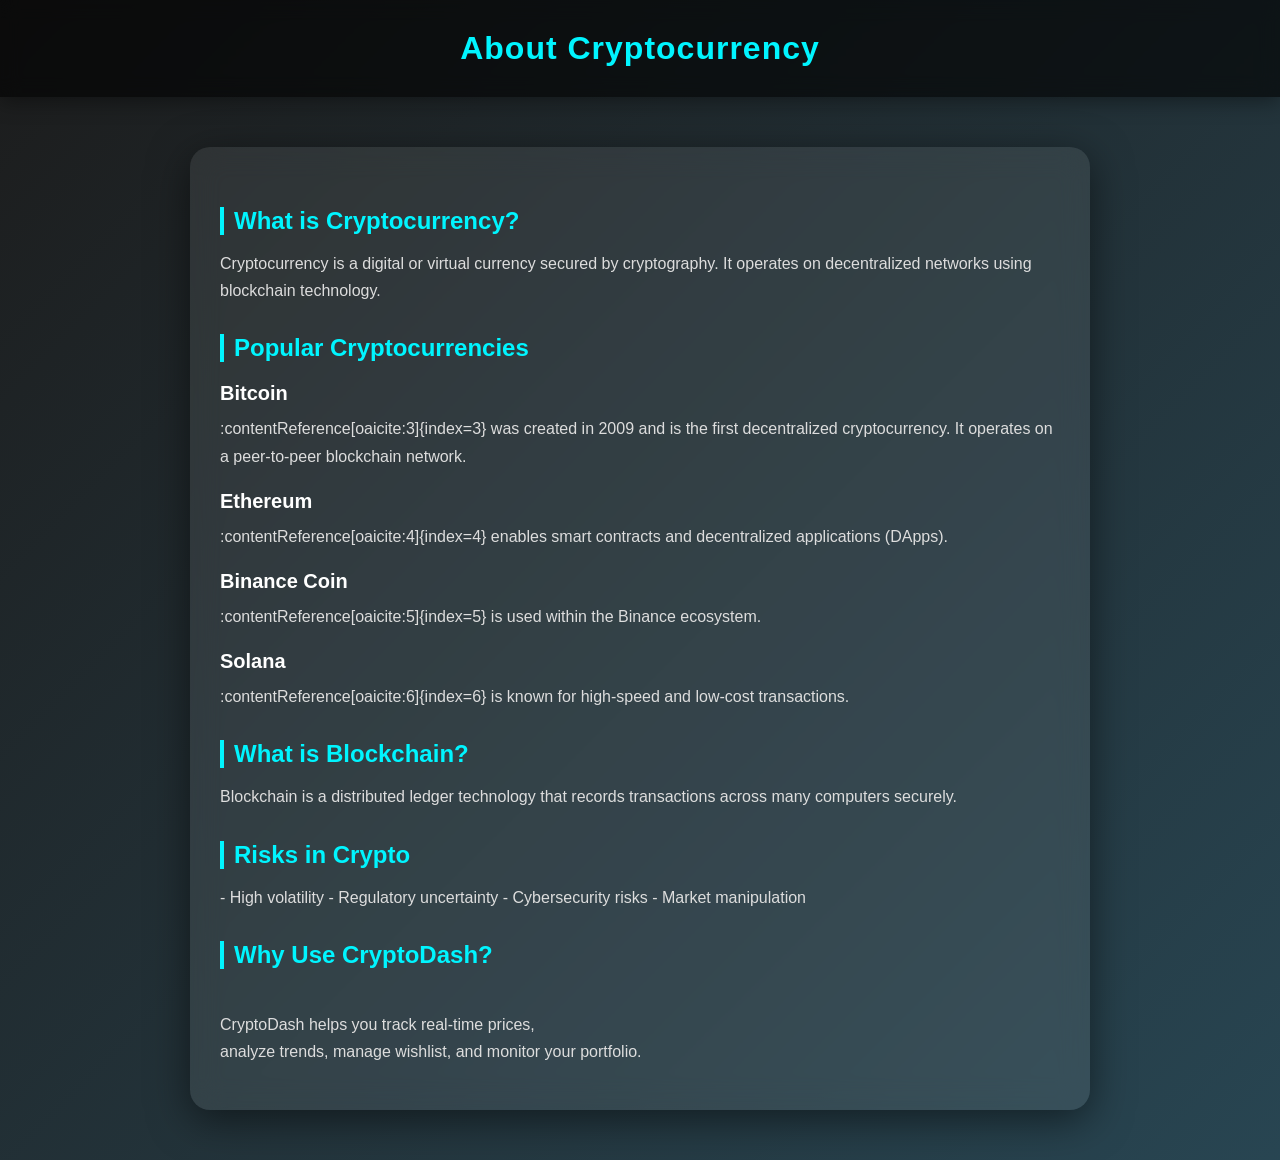
==== about.html @ ad91a1e3 "initial commit" ====
<!DOCTYPE html>
<html>
<head>
<title>About Crypto</title>
<link rel="stylesheet" href="./CSS/about.css">
</head>
<body>

<header class="topbar">
  <h1>About Cryptocurrency</h1>
</header>

<div class="about-container">

<h2>What is Cryptocurrency?</h2>
<p>
Cryptocurrency is a digital or virtual currency secured by cryptography.
It operates on decentralized networks using blockchain technology.
</p>

<h2>Popular Cryptocurrencies</h2>

<h3>Bitcoin</h3>
<p>
:contentReference[oaicite:3]{index=3} was created in 2009 and is the first decentralized cryptocurrency.
It operates on a peer-to-peer blockchain network.
</p>

<h3>Ethereum</h3>
<p>
:contentReference[oaicite:4]{index=4} enables smart contracts and decentralized applications (DApps).
</p>

<h3>Binance Coin</h3>
<p>
:contentReference[oaicite:5]{index=5} is used within the Binance ecosystem.
</p>

<h3>Solana</h3>
<p>
:contentReference[oaicite:6]{index=6} is known for high-speed and low-cost transactions.
</p>

<h2>What is Blockchain?</h2>
<p>
Blockchain is a distributed ledger technology that records transactions across many computers securely.
</p>

<h2>Risks in Crypto</h2>
<p>
- High volatility  
- Regulatory uncertainty  
- Cybersecurity risks  
- Market manipulation  
</p>

<h2>Why Use CryptoDash?</h2>
<p>
CryptoDash helps you track real-time prices,
analyze trends, manage wishlist, and monitor your portfolio.
</p>

</div>

</body>
</html>
---- CSS/about.css ----
/* ============================= */
/* GLOBAL RESET */
/* ============================= */

* {
  margin: 0;
  padding: 0;
  box-sizing: border-box;
  font-family: "Segoe UI", sans-serif;
}

body {
  min-height: 100vh;
  background: linear-gradient(-45deg, #0f2027, #203a43, #2c5364, #1c1c1c);
  background-size: 400% 400%;
  animation: gradientBG 12s ease infinite;
  color: #ffffff;
}

/* Animated Background */
@keyframes gradientBG {
  0% { background-position: 0% 50%; }
  50% { background-position: 100% 50%; }
  100% { background-position: 0% 50%; }
}

/* ============================= */
/* HEADER */
/* ============================= */

.topbar {
  text-align: center;
  padding: 30px 20px;
  background: rgba(0, 0, 0, 0.6);
  backdrop-filter: blur(10px);
  box-shadow: 0 4px 20px rgba(0,0,0,0.4);
}

.topbar h1 {
  font-size: 32px;
  letter-spacing: 1px;
  color: #00f5ff;
}

/* ============================= */
/* MAIN CONTAINER */
/* ============================= */

.about-container {
  max-width: 900px;
  margin: 50px auto;
  padding: 30px;
  background: rgba(255, 255, 255, 0.08);
  backdrop-filter: blur(15px);
  border-radius: 20px;
  box-shadow: 0 10px 40px rgba(0, 0, 0, 0.5);
}

/* ============================= */
/* HEADINGS */
/* ============================= */

.about-container h2 {
  margin-top: 30px;
  margin-bottom: 15px;
  font-size: 24px;
  color: #00f5ff;
  border-left: 4px solid #00f5ff;
  padding-left: 10px;
}

.about-container h3 {
  margin-top: 20px;
  margin-bottom: 10px;
  font-size: 20px;
  color: #ffffff;
}

/* ============================= */
/* PARAGRAPHS */
/* ============================= */

.about-container p {
  line-height: 1.7;
  font-size: 16px;
  margin-bottom: 15px;
  color: #dddddd;
}

/* ============================= */
/* RISK LIST STYLE */
/* ============================= */

.about-container p:last-of-type {
  white-space: pre-line;
}

/* ============================= */
/* HOVER EFFECT SECTIONS */
/* ============================= */

.about-container h3:hover {
  color: #00f5ff;
  transform: translateX(5px);
  transition: 0.3s;
}

/* ============================= */
/* RESPONSIVE */
/* ============================= */

@media (max-width: 768px) {
  .about-container {
    margin: 20px;
    padding: 20px;
  }

  .topbar h1 {
    font-size: 24px;
  }
}
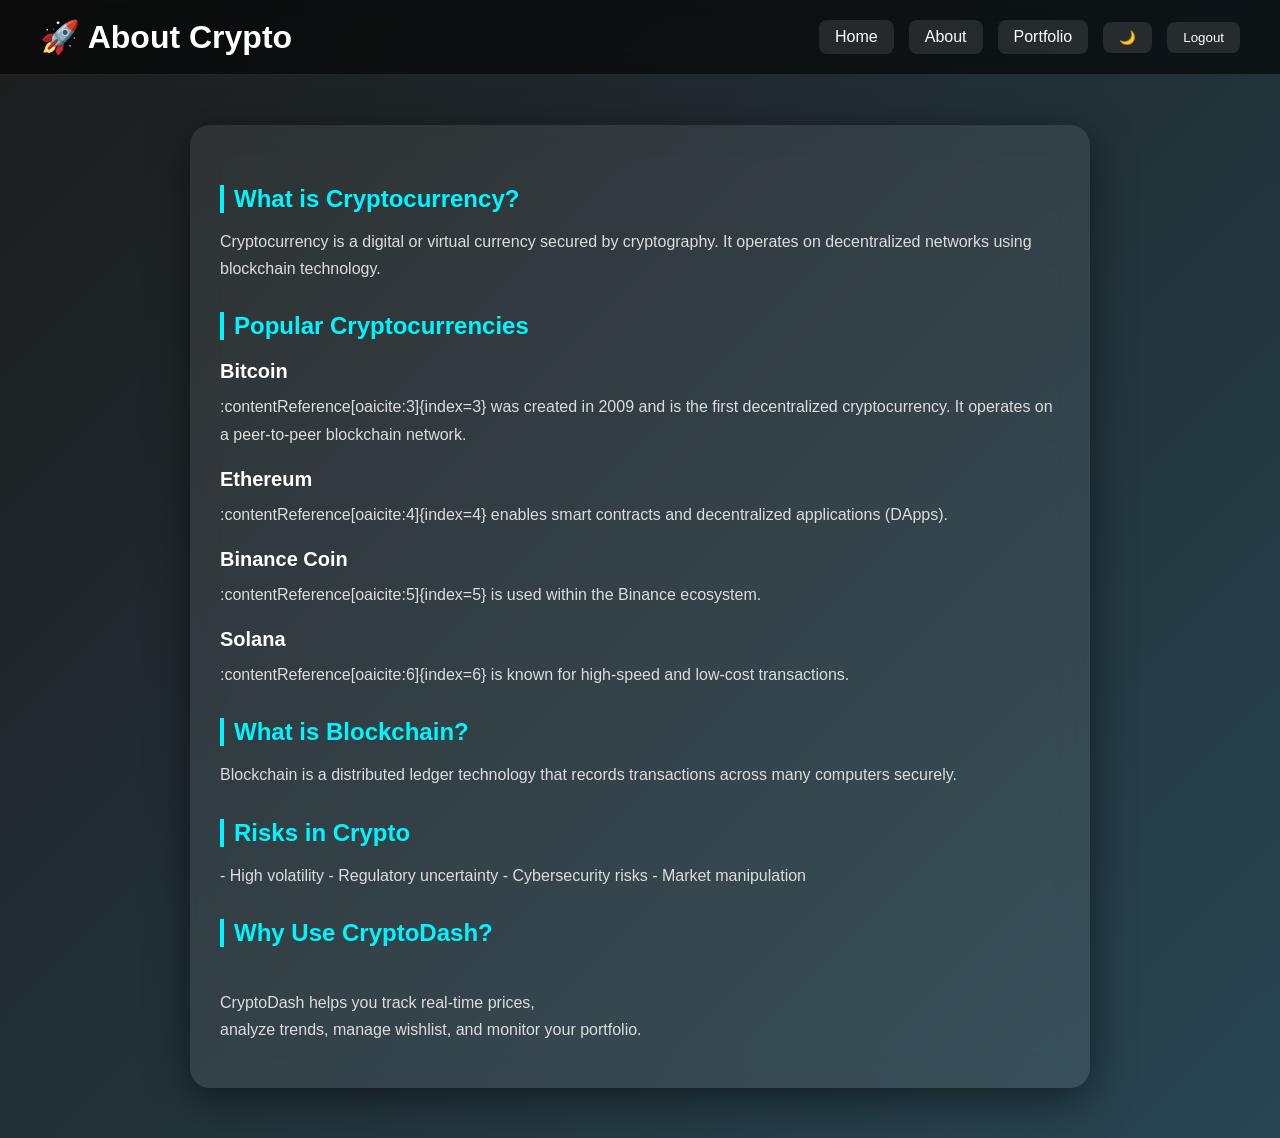
==== commit d1e6684e: "second commit with complete navigation on every pages" ====
--- a/about.html
+++ b/about.html
@@ -7,7 +7,18 @@
 <body>
 
 <header class="topbar">
-  <h1>About Cryptocurrency</h1>
+  <h1>🚀 About Crypto</h1>
+
+  <div class="nav-buttons">
+    <a href="index.html">Home</a>
+    <a href="about.html">About</a>
+    <a href="portfolio.html">Portfolio</a>
+    <button onclick="toggleTheme()">🌙</button>
+    <button onclick="logout()">Logout</button>
+  </div>
+</header>
+
+  <!-- <h1>About Cryptocurrency</h1> -->
 </header>
 
 <div class="about-container">
@@ -61,6 +72,6 @@
 </p>
 
 </div>
-
+<script src="./JS/theme.js"></script>
 </body>
-</html>
+</html>
--- a/CSS/about.css
+++ b/CSS/about.css
@@ -28,18 +28,47 @@
 /* HEADER */
 /* ============================= */
 
+/* ============================= */
+/* HEADER */
+/* ============================= */
+
 .topbar {
-  text-align: center;
-  padding: 30px 20px;
+  display: flex;
+  align-items: center;
+  padding: 18px 40px;
   background: rgba(0, 0, 0, 0.6);
   backdrop-filter: blur(10px);
-  box-shadow: 0 4px 20px rgba(0,0,0,0.4);
+  border-bottom: 1px solid rgba(255,255,255,0.1);
 }
 
-.topbar h1 {
-  font-size: 32px;
-  letter-spacing: 1px;
-  color: #00f5ff;
+/* Push nav buttons fully right */
+.nav-buttons {
+  margin-left: auto;
+  display: flex;
+  gap: 15px;
+  align-items: center;
+}
+
+/* Nav Button Style */
+.nav-buttons a,
+.nav-buttons button {
+  padding: 8px 16px;
+  background: rgba(255,255,255,0.1);
+  border: none;
+  border-radius: 8px;
+  color: #ffffff;
+  font-weight: 500;
+  text-decoration: none;
+  cursor: pointer;
+  transition: all 0.3s ease;
+}
+
+/* Hover */
+.nav-buttons a:hover,
+.nav-buttons button:hover {
+  background: #00c6ff;
+  color: #000;
+  transform: translateY(-2px);
 }
 
 /* ============================= */
@@ -119,3 +148,47 @@
     font-size: 24px;
   }
 }
+/* ============================= */
+/* LIGHT THEME */
+/* ============================= */
+
+body.light-theme {
+  background: linear-gradient(-45deg, #f5f7fa, #c3cfe2, #e2ebf0, #ffffff);
+  color: #111111;
+}
+
+body.light-theme .topbar {
+  background: rgba(255, 255, 255, 0.7);
+  border-bottom: 1px solid rgba(0,0,0,0.1);
+}
+
+body.light-theme .nav-buttons a,
+body.light-theme .nav-buttons button {
+  background: rgba(0,0,0,0.05);
+  color: #111111;
+}
+
+body.light-theme .nav-buttons a:hover,
+body.light-theme .nav-buttons button:hover {
+  background: #0077ff;
+  color: #ffffff;
+}
+
+body.light-theme .about-container {
+  background: rgba(255, 255, 255, 0.8);
+  color: #111111;
+}
+
+body.light-theme .about-container h2 {
+  color: #0077ff;
+  border-left: 4px solid #0077ff;
+}
+
+body.light-theme .about-container h3 {
+  color: #222222;
+}
+
+body.light-theme .about-container p {
+  color: #333333;
+}
+
